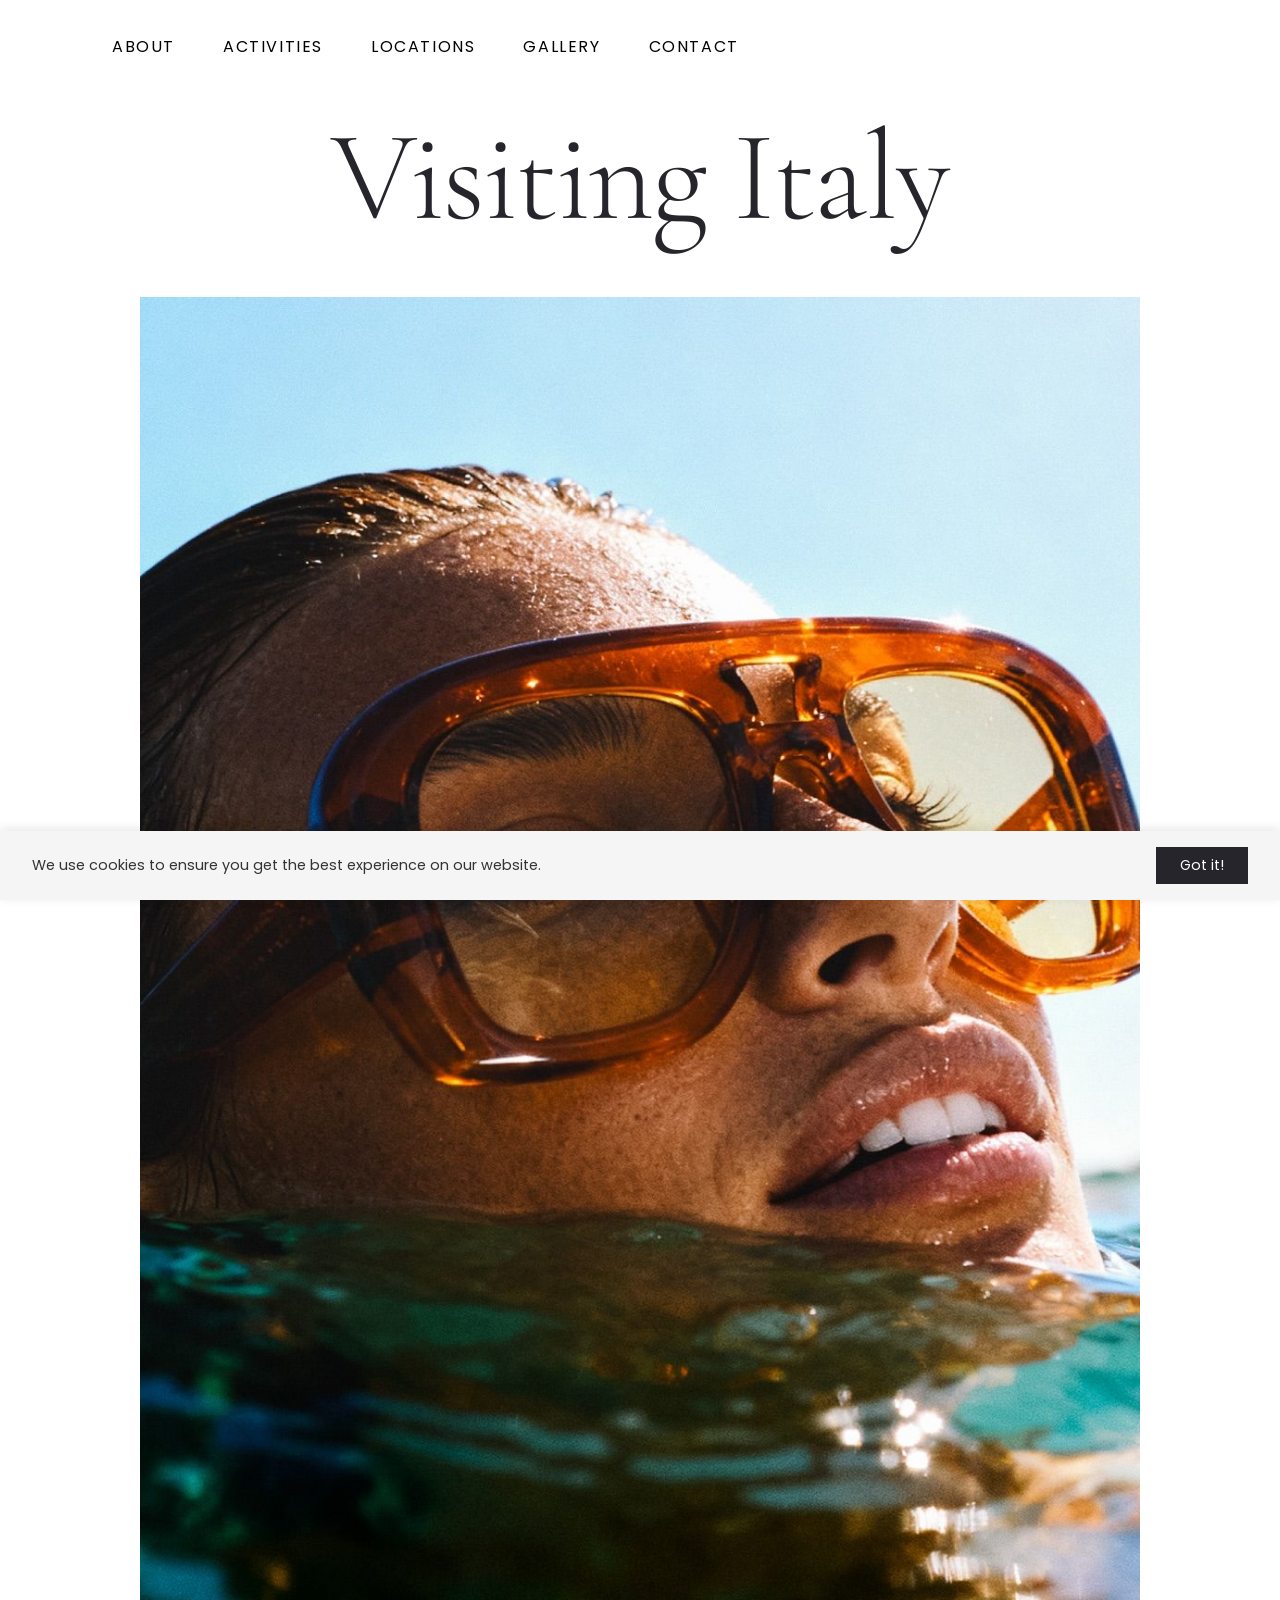
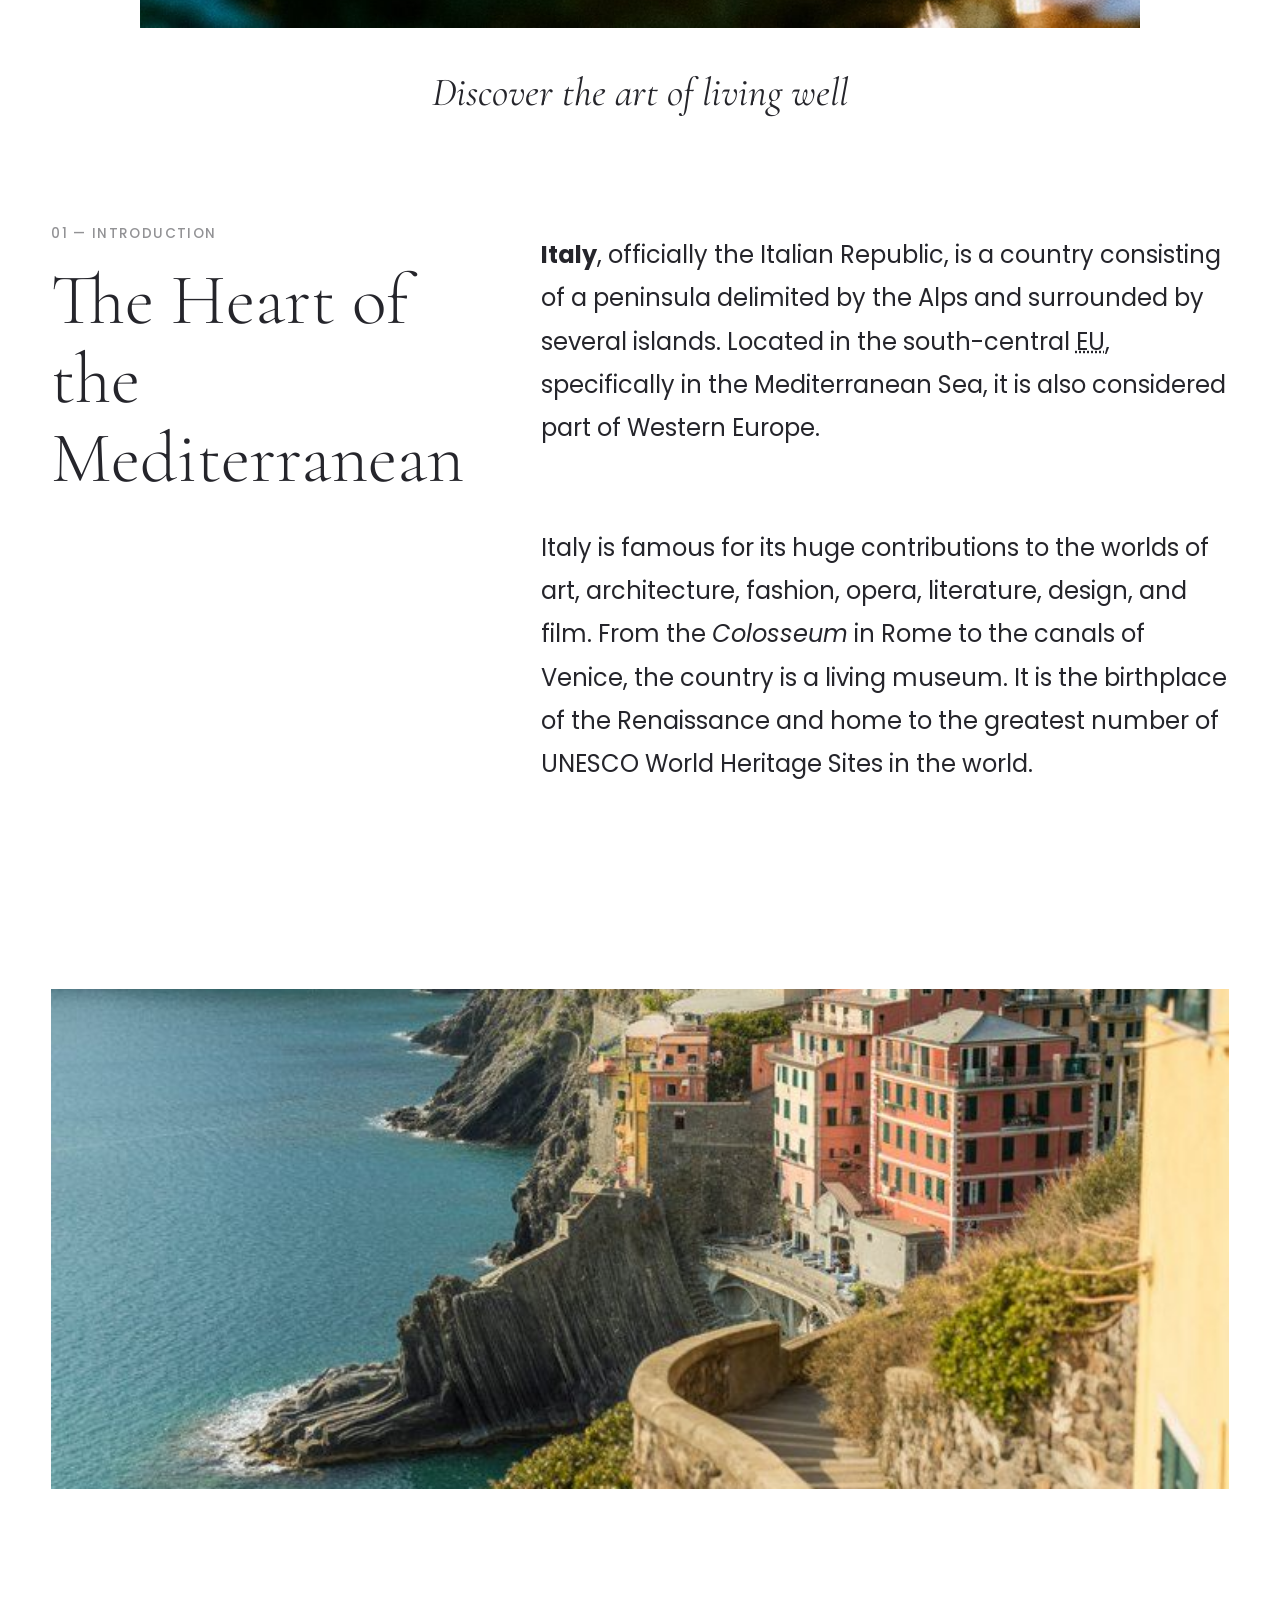
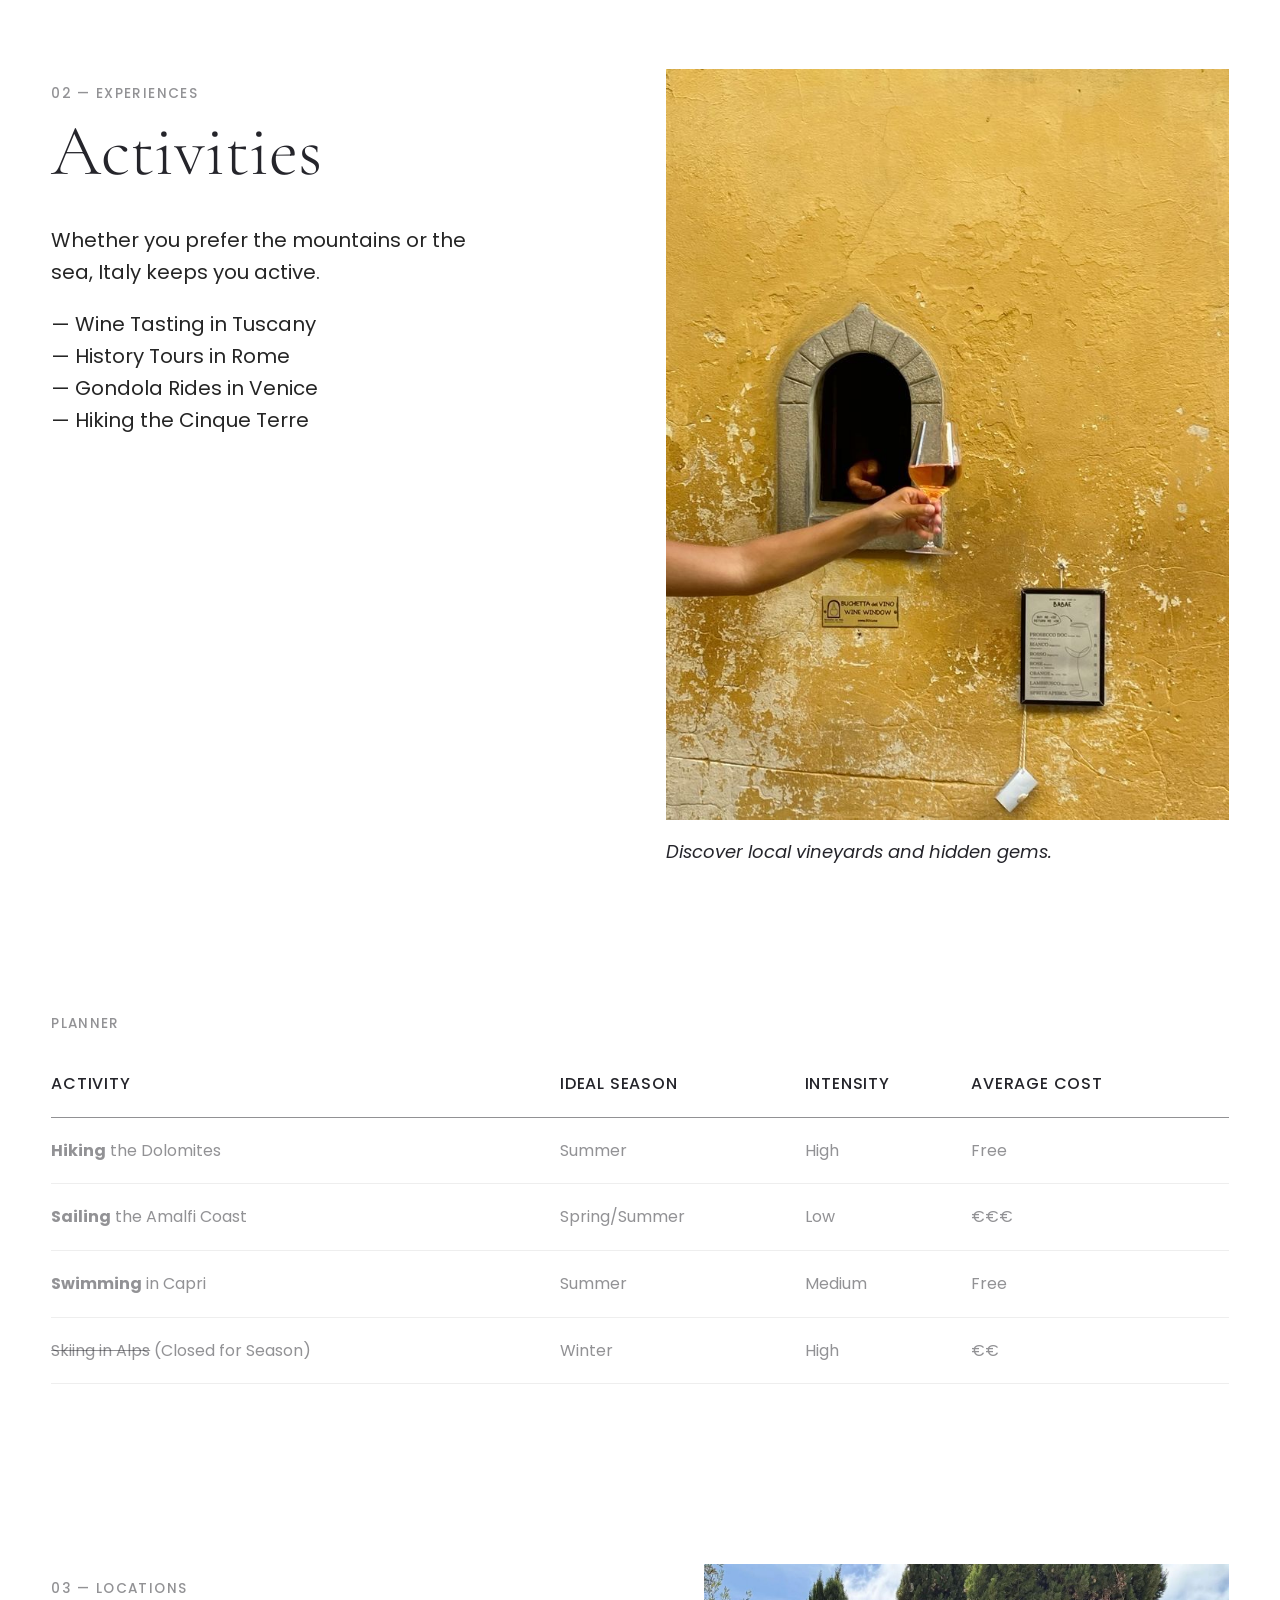
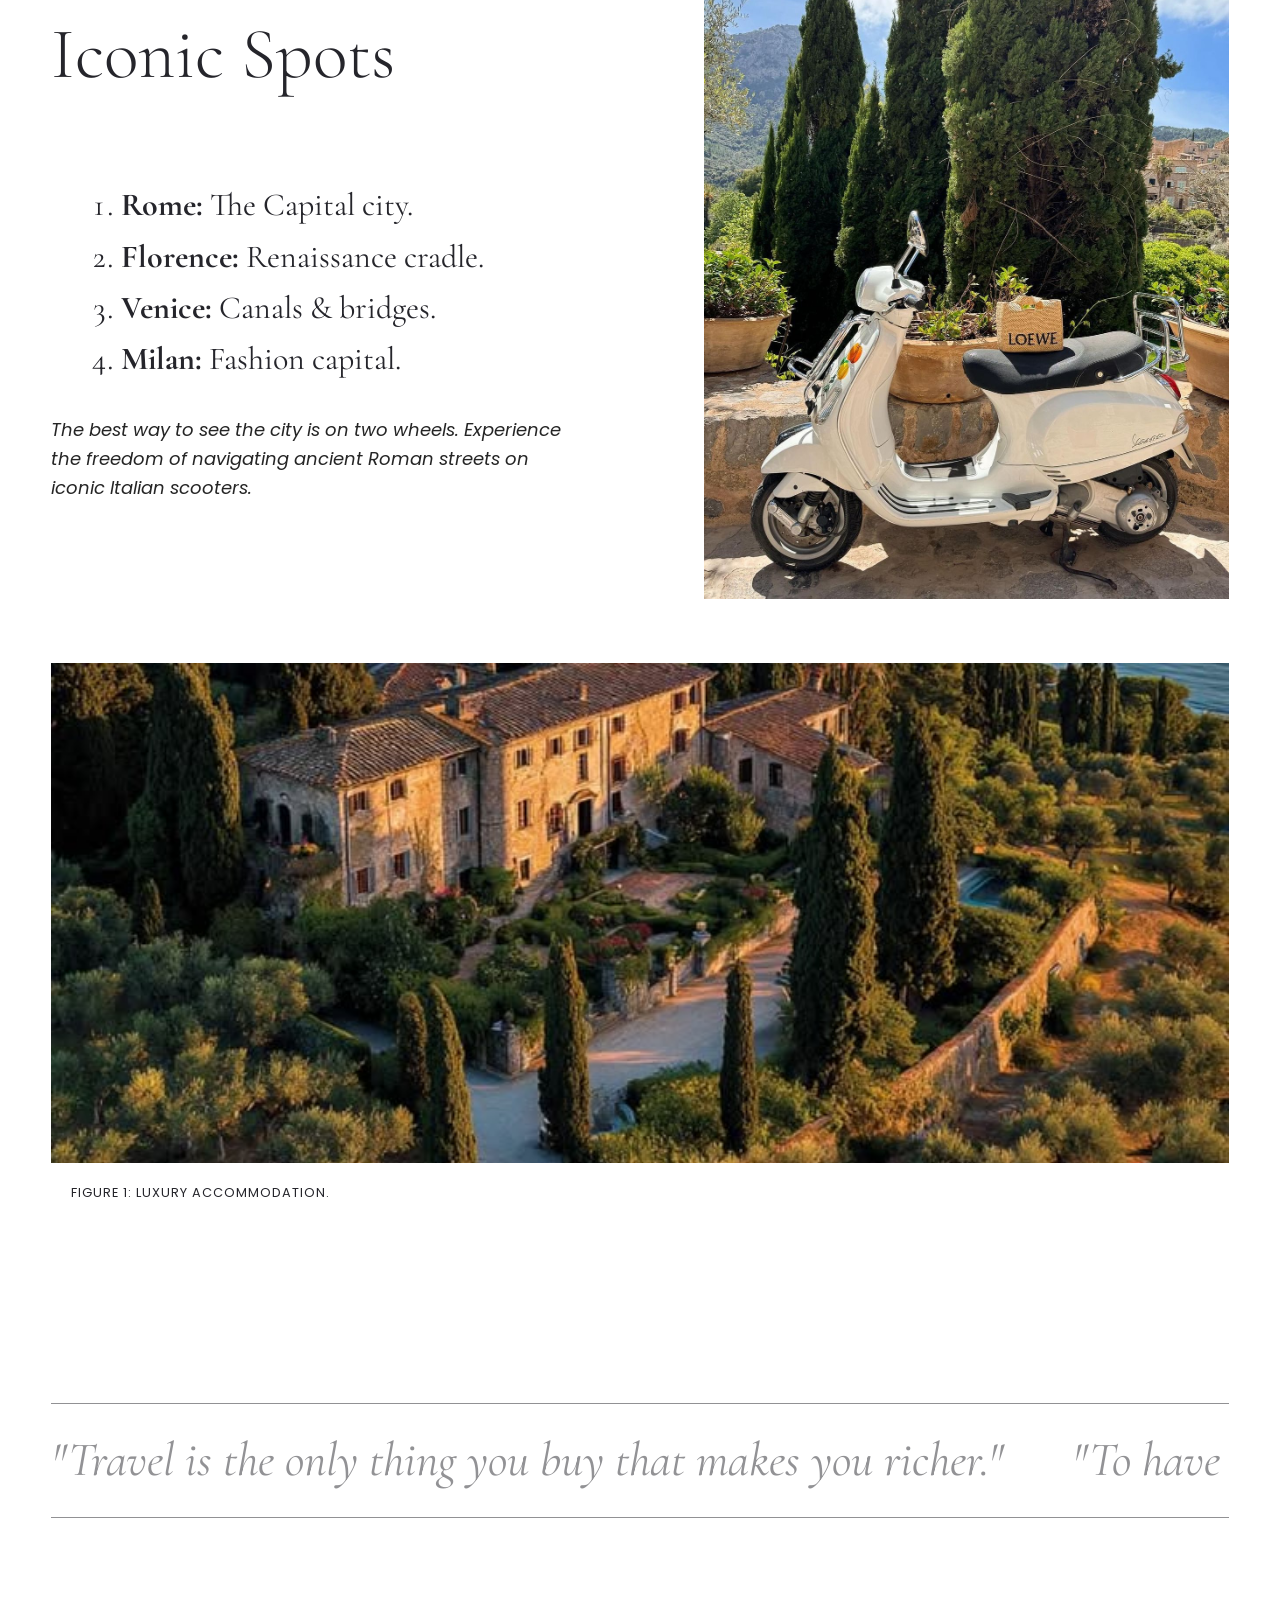
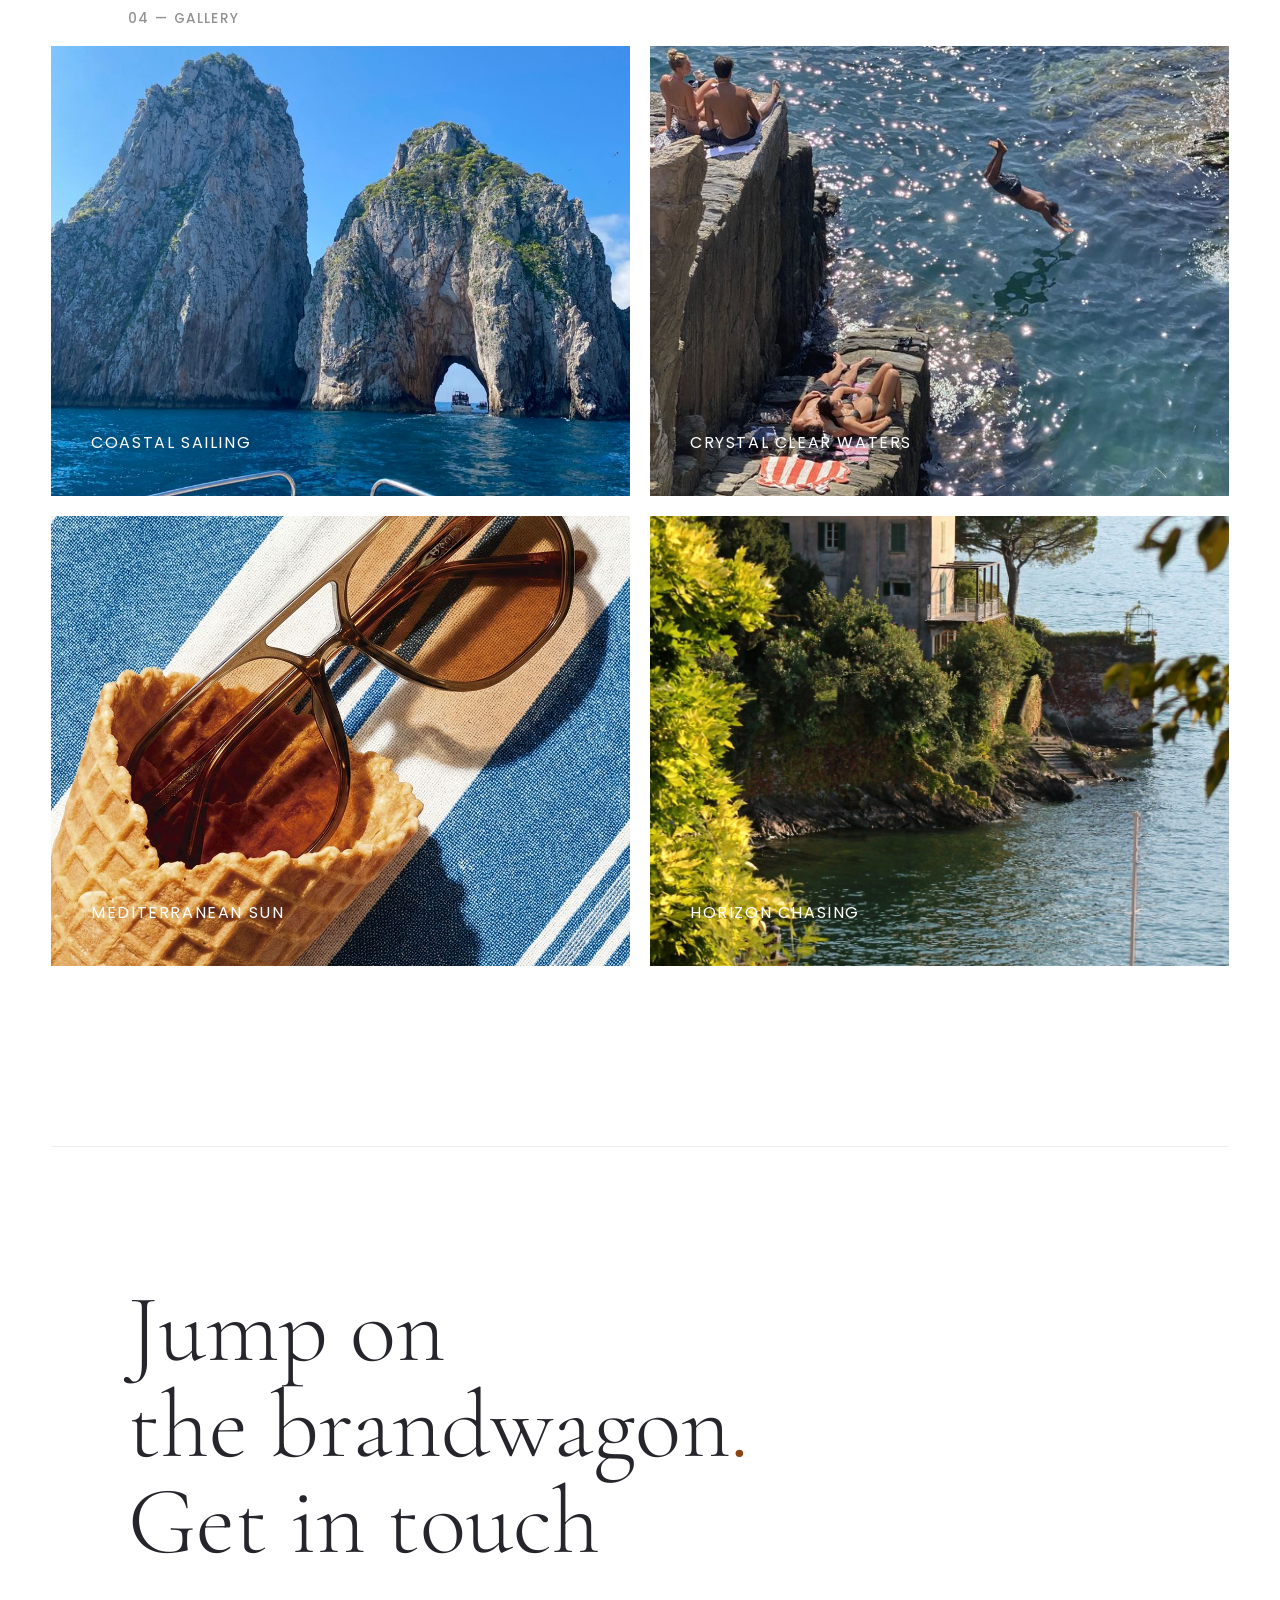
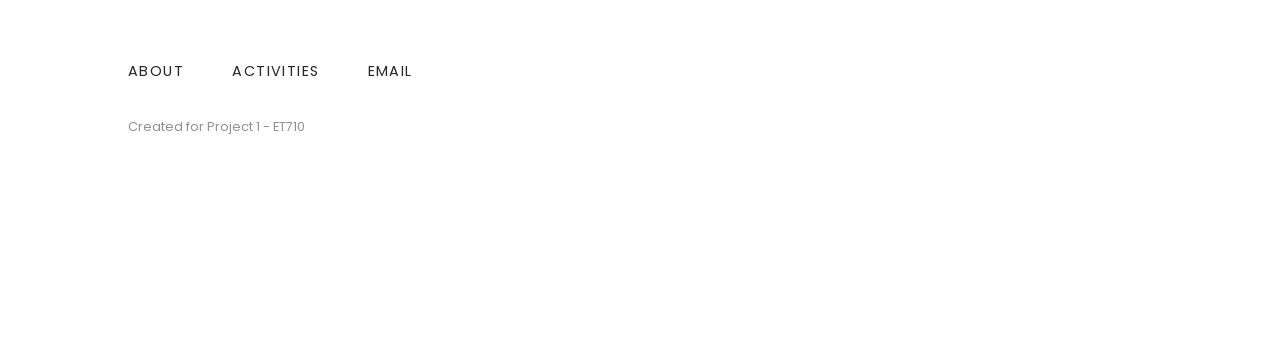
==== index.html @ eaa4be19 "New Project4 Setup with Cookie Banner" ====
﻿<!DOCTYPE html>
<html lang="en">
<head>
    <meta charset="UTF-8">
    <meta name="viewport" content="width=device-width, initial-scale=1.0">
    <title>Visiting Italy | La Dolce Vita</title>
    <link rel="stylesheet" href="style.css">
    <!-- Inline styles to demonstrate Week 1 & 2 skills if needed, though mostly in CSS file -->
    <style>
        .editorial-caption { font-family: "Cormorant Garamond", serif; font-style: italic; color: #555; }
    </style>
</head>
<body>

    <!-- Navigation Area -->
    <nav>
        <ul>
            <li><a href="#intro">About</a></li>
            <li><a href="#activities">Activities</a></li>
            <li><a href="#locations">Locations</a></li>
            <li><a href="#gallery">Gallery</a></li>
            <li><a href="contact.html" title="Contact Us">Contact</a></li> <!-- Link to same site webpage -->
        </ul>
    </nav>

    <!-- Hero Section -->
    <header class="hero">
        <h1>Visiting Italy</h1>
        <img src="img/closeup-hero.jpg" alt="Italy Hero" class="reveal-img">
        <p><i>Discover the art of living well</i></p>
    </header>

    <div class="content-wrapper">
        
        <!-- Section 1: Where is the place and why it is famous -->
        <section id="intro">
            <div class="intro-grid">
                <div>
                    <p class="label">01 — Introduction</p>
                    <h2>The Heart of the Mediterranean</h2>
                </div>
                <div>
                     <p class="intro-text">
                        <b>Italy</b>, officially the Italian Republic, is a country consisting of a peninsula delimited by the Alps and surrounded by several islands. Located in the south-central <abbr title="European Union">EU</abbr>, specifically in the Mediterranean Sea, it is also considered part of Western Europe.
                    </p>
                    <br>
                    <p class="intro-text">
                        Italy is famous for its huge contributions to the worlds of art, architecture, fashion, opera, literature, design, and film. From the <i>Colosseum</i> in Rome to the canals of Venice, the country is a living museum. It is the birthplace of the Renaissance and home to the greatest number of UNESCO World Heritage Sites in the world.
                    </p>
                </div>
            </div>
        </section>

        <!-- Full Bleed Image Break -->
        <div class="full-bleed-image">
             <img src="img/hiking.jpg" alt="Hiking trails in Italy" class="reveal-img">
        </div>

        <!-- Section 2: Activities to do -->
        <section id="activities" class="bento-grid" style="margin-top: 20vh;">
            <div class="section-head">
                 <p class="label">02 — Experiences</p>
                 <h2>Activities</h2>
                 <div class="activity-text-content" style="margin-top: 2rem;">
                    <p style="font-size: 1.25rem; color: #252525;">Whether you prefer the mountains or the sea, Italy keeps you active.</p>
                    <ul style="list-style: none; padding: 0; color: #252525; font-size: 1.25rem; margin-top: 1rem;">
                        <li>— Wine Tasting in Tuscany</li>
                        <li>— History Tours in Rome</li>
                        <li>— Gondola Rides in Venice</li>
                        <li>— Hiking the Cinque Terre</li>
                    </ul>
                 </div>
            </div>
            
            <div class="activity-image" style="grid-column: 7 / -1;">
                <img src="img/find-local-gems-wine.jpg" alt="Wine Tasting" class="reveal-img" style="width: 100%; height: auto; margin-bottom: 1rem;">
                <p class="caption-text"><i>Discover local vineyards and hidden gems.</i></p>
            </div>

            <!-- Table with attributes: bgcolor, border, width -->
            <div class="table-container">
                <p class="label">Planner</p>
                <table border="0" cellpadding="20" cellspacing="0" width="100%">
                    <tr>
                        <th>Activity</th>
                        <th>Ideal Season</th>
                        <th>Intensity</th>
                        <th>Average Cost</th>
                    </tr>
                    <tr>
                        <td><b>Hiking</b> the Dolomites</td>
                        <td>Summer</td>
                        <td>High</td>
                        <td>Free</td>
                    </tr>
                    <tr>
                        <td><b>Sailing</b> the Amalfi Coast</td>
                        <td>Spring/Summer</td>
                        <td>Low</td>
                        <td>€€€</td>
                    </tr>
                    <tr>
                        <td><b>Swimming</b> in Capri</td>
                        <td>Summer</td>
                        <td>Medium</td>
                        <td>Free</td>
                    </tr>
                    <tr>
                        <td><s>Skiing in Alps</s> (Closed for Season)</td>
                        <td>Winter</td>
                        <td>High</td>
                        <td>€€</td>
                    </tr>
                </table>
            </div>
        </section>

        <!-- Section 3: Important things or locations -->
        <section id="locations" class="magazine-layout">
            <div class="locations-grid">
                 <div>
                    <p class="label">03 — Locations</p>
                    <h2>Iconic Spots</h2>
                    <br>
                     <!-- Ordered List -->
                    <ol style="font-family: 'Cormorant Garamond'; font-size: 2rem; list-style-position: inside;">
                        <li><b>Rome:</b> The Capital city.</li>
                        <li><b>Florence:</b> Renaissance cradle.</li>
                        <li><b>Venice:</b> Canals & bridges.</li>
                        <li><b>Milan:</b> Fashion capital.</li>
                    </ol>
                    <p class="caption-text" style="color: #252525; margin-top: 2rem;"><i>The best way to see the city is on two wheels. Experience the freedom of navigating ancient Roman streets on iconic Italian scooters.</i></p>
                 </div>

                <div>
                    <img src="img/rent-a-vespa.jpg" alt="Vespa Rental" class="reveal-img" style="width: 100%; height: auto; object-fit: cover;">
                </div>
            </div>
            
             <figure class="full-bleed-image">
                <a href="https://www.italia.it/en" target="_blank" title="Visit Official Italy Tourism Site">
                    <img src="img/hotel_grounds.jpg" alt="Luxury Hotel Grounds" class="reveal-img">
                </a>
                <figcaption style="padding: 20px; font-family: 'Poppins'; text-transform: uppercase; font-size: 0.8rem; letter-spacing: 1px;">Figure 1: Luxury accommodation.</figcaption>
            </figure>
        </section>

        <!-- Sliding Quotes Section -->
        <div class="sliding-quotes">
            <div class="quote-track">
                <span class="quote-item">"Travel is the only thing you buy that makes you richer."</span>
                <span class="quote-item">"To have seen Italy without having seen Sicily is not to have seen Italy at all."</span>
                <span class="quote-item">"You may have the universe if I may have Italy."</span>
                <span class="quote-item">"Everything you see I owe to pasta."</span>
                <!-- Duplicate for seamless loop -->
                <span class="quote-item">"Travel is the only thing you buy that makes you richer."</span>
                <span class="quote-item">"To have seen Italy without having seen Sicily is not to have seen Italy at all."</span>
                <span class="quote-item">"You may have the universe if I may have Italy."</span>
                <span class="quote-item">"Everything you see I owe to pasta."</span>
            </div>
        </div>

        <!-- Section 4: Photo Gallery -->
        <section id="gallery" class="gallery-container">
            <p class="label" style="padding-left: 6vw;">04 — Gallery</p>
            <div class="gallery-grid">
                <figure class="gallery-item item-1">
                    <img src="img/go_sailing.jpg" alt="Sailing Boat" class="reveal-img">
                    <figcaption>Coastal Sailing</figcaption>
                </figure>
                <figure class="gallery-item item-2">
                    <img src="img/swimming.jpg" alt="Swimmer in clear water" class="reveal-img">
                    <figcaption>Crystal Clear Waters</figcaption>
                </figure>
                <figure class="gallery-item item-3">
                    <img src="img/beach-day.jpg" alt="Relaxing Beach Day" class="reveal-img">
                    <figcaption>Mediterranean Sun</figcaption>
                </figure>
                <figure class="gallery-item item-4">
                    <img src="img/sailing.jpg" alt="Open Water Sailing" class="reveal-img">
                    <figcaption>Horizon Chasing</figcaption>
                </figure>
            </div>
        </section>

        <footer class="footer-brandwagon">
             <h2>
                 <a href="contact.html">
                    Jump on<br>the brandwagon<span class="blink">.</span><br>Get in touch
                 </a>
             </h2>
             <br><br><br>
             <ul class="menu-footer">
                 <li><a href="#intro">About</a></li>
                 <li><a href="#activities">Activities</a></li>
                 <li><a href="mailto:info@visitingitaly.com">Email</a></li>
             </ul>
             <p style="margin-top: 2rem; font-size: 0.8rem; opacity: 0.5;">Created for Project 1 - ET710</p>
        </footer>

    </div>

    <!-- Cookie Banner -->
    <div id="cookieBanner" class="cookie-banner" style="bottom: -100px;">
        <p class="cookie-text">
            We use cookies to ensure you get the best experience on our website.
        </p>
        <button id="acceptCookies" class="cookie-btn">Got it!</button>
    </div>

    <script>
        // Cookie Banner Logic
        document.addEventListener('DOMContentLoaded', () => {
            const banner = document.getElementById('cookieBanner');
            const acceptBtn = document.getElementById('acceptCookies');
            
            // Check if user has already accepted cookies
            if (!localStorage.getItem('cookiesAccepted')) {
                // Show banner after a slight delay
                setTimeout(() => {
                    banner.classList.add('show');
                    banner.style.bottom = '0';
                }, 1000);
            }

            acceptBtn.addEventListener('click', () => {
                localStorage.setItem('cookiesAccepted', 'true');
                banner.style.bottom = '-100px';
                setTimeout(() => {
                    banner.classList.remove('show');
                }, 500);
            });
        });

        // Scroll Reveal Observer
        function initObserver() {
            // Check for IntersectionObserver support
            if (!('IntersectionObserver' in window)) {
                // Fallback: show all images immediately
                document.querySelectorAll('.reveal-img').forEach(img => img.classList.add('active'));
                return;
            }

            const observer = new IntersectionObserver((entries) => {
                entries.forEach(entry => {
                    if (entry.isIntersecting) {
                        entry.target.classList.add('active');
                        observer.unobserve(entry.target);
                    }
                });
            }, { 
                threshold: 0.1 
            });

            document.querySelectorAll('.reveal-img').forEach(img => {
                observer.observe(img);
            });
        }

        if (document.readyState === 'loading') {
            document.addEventListener('DOMContentLoaded', initObserver);
        } else {
            initObserver();
        }
    </script>
</body>
</html>
---- style.css ----
@import url('https://fonts.googleapis.com/css2?family=Cormorant+Garamond:ital,wght@0,300;0,400;0,600;0,700;1,400&family=Poppins:wght@300;400;500;600&display=swap');

:root {
    --primary-color: #25252B;
    --secondary-color: #25252B80;
    --accent-color: #8B4513; 
    --bg-color: #ffffff;
    --grid-gap: 2rem;
}

* {
    box-sizing: border-box;
}

body {
    margin: 0;
    padding: 0;
    font-family: 'Poppins', sans-serif;
    background-color: var(--bg-color);
    color: var(--primary-color);
    line-height: 1.6;
    font-size: 1.125rem;
    overflow-x: hidden;
}

h1, h2, h3, h4, h5, h6 {
    font-family: 'Cormorant Garamond', serif;
    font-weight: 300;
    margin-top: 0;
    line-height: 1.1;
    color: var(--primary-color);
}

h1 {
    font-size: 8rem;
    text-align: center;
    margin: 3rem 0;
    letter-spacing: -0.02em;
    padding: 0 5%;
}

h2 {
    font-size: 4.5rem;
    margin-bottom: 1.5rem;
    text-transform: none; /* No longer all caps */
    text-align: left;
}

h2::after {
    display: none; /* Remove lines */
}

/* Secondary/Label Text */
p.label {
    font-family: 'Poppins', sans-serif;
    text-transform: uppercase;
    color: var(--secondary-color);
    font-size: 0.85rem;
    letter-spacing: 0.1em;
    margin-bottom: 1rem;
    display: block;
    font-weight: 500;
}

p.intro-text, p.caption-text, p.quote {
    font-family: 'Poppins', sans-serif;
    color: var(--primary-color);
}

.intro-text {
    font-size: 1.5rem;
    line-height: 1.8;
}

/* Navigation - Minimal & Sticky */
nav {
    position: fixed;
    top: 0;
    left: 0;
    width: 100%;
    padding: 2rem 4rem;
    z-index: 1000;
    display: flex;
    justify-content: space-between;
    mix-blend-mode: exclusion;
}

nav ul {
    display: flex;
    list-style: none;
    margin: 0;
    padding: 0;
}

nav li {
    margin-left: 3rem;
}

nav a {
    color: white;
    text-decoration: none;
    font-family: 'Poppins', sans-serif;
    font-size: 1rem;
    text-transform: uppercase;
    letter-spacing: 0.1em;
}

/* Layout */
.container {
    max-width: 100%; /* Full width */
    margin: 0 auto;
    padding: 0; /* Remove container padding for full bleed images */
}

.content-wrapper {
    max-width: 1600px; /* Increased from 1400px to give more breathing room on large screens */
    margin: 0 auto;
    padding: 0 4vw; /* Slightly reduced horizontal padding on the wrapper itself */
}

/* Hero Section */
.hero {
    width: 100%;
    min-height: 60vh; /* Reduced from 80vh */
    display: flex;
    flex-direction: column;
    align-items: center;
    justify-content: center;
    margin-bottom: 5vh;
    padding-top: 60px;
}

.hero img {
    width: 100%;
    max-width: 1000px; /* Limit max width */
    height: auto;
    display: block;
    object-fit: contain;
    margin: 0 auto;
}

.hero p {
    font-family: 'Cormorant Garamond', serif;
    font-size: 2.5rem;
    font-style: italic;
    color: var(--primary-color);
    margin-top: 2rem;
    text-align: center;
}

section {
    margin-bottom: 20vh;
}

/* Image Reveal Animation */
.reveal-img {
    opacity: 0;
    transform: translateY(30px);
    transition: opacity 1s ease-out, transform 1s ease-out;
    width: 100%;
    height: auto;
    display: block;
}

.reveal-img.active {
    opacity: 1;
    transform: translateY(0);
}

/* Ensure images have dimension even before loading to trigger intersection */
.reveal-img:not([height]) {
    min-height: 200px; 
    background-color: #f0f0f0; /* Placeholder color */
}

/* Sliding Quotes */
.sliding-quotes {
    overflow: hidden;
    white-space: nowrap;
    padding: 2vh 0;
    border-top: 1px solid var(--secondary-color);
    border-bottom: 1px solid var(--secondary-color);
    margin-bottom: 10vh;
}

.quote-track {
    display: inline-block;
    animation: slideLeft 20s linear infinite;
}

.quote-item {
    display: inline-block;
    font-family: 'Cormorant Garamond', serif;
    font-size: 3rem;
    font-style: italic;
    margin-right: 4rem;
    color: var(--secondary-color);
}

@keyframes slideLeft {
    from { transform: translateX(0); }
    to { transform: translateX(-50%); }
}


/* Intro Grid */
#intro {
    padding: 0; /* Removed double padding */
}

#intro .intro-grid {
    display: grid;
    grid-template-columns: 0.8fr 1.5fr; /* Gave text column significantly more width */
    gap: 6vw;
    align-items: start;
}

/* Bento Grid */
.bento-grid {
    padding: 0; /* Removed double padding */
    display: grid;
    grid-template-columns: repeat(12, 1fr);
    gap: 4vw;
}

.section-head {
    grid-column: 1 / 6;
}

.section-head p.label {
    margin-bottom: 0.5rem;
}

.activity-text {
    grid-column: 7 / -1;
    font-size: 1.25rem;
    color: #252525;
}

.activity-text p, .activity-text ul li {
    color: #252525;
}

.table-container {
    grid-column: 1 / -1;
    margin-top: 4rem;
}

/* Table Style Override */
table {
    border-collapse: collapse;
    font-family: 'Poppins', sans-serif;
    font-size: 1rem;
    width: 100%;
    color: var(--secondary-color);
}

th {
    text-transform: uppercase;
    font-weight: 500;
    letter-spacing: 0.05em;
    border-bottom: 1px solid var(--secondary-color);
    text-align: left;
    padding: 20px 0;
    color: var(--primary-color);
}

td {
    padding: 20px 0;
    border-bottom: 1px solid #eee;
}

.full-bleed-image {
    width: 100%; /* No longer 100vw to respect container limits */
    max-width: 1200px;
    margin: 4rem auto; /* Center it */
}

.full-bleed-image img {
    width: 100%;
    height: 500px; /* Fixed height to prevent massive vertical taking over */
    object-fit: cover; /* Crop to fit nicely */
    display: block;
}

/* Locations */
.locations-grid {
    display: grid;
    grid-template-columns: 1fr 1fr;
    gap: 10vw;
    padding: 0; /* Removed double padding */
}

.vocab-wheel-container {
    position: relative;
    height: 400px;
    display: flex;
    align-items: center;
    justify-content: center;
    overflow: hidden;
}

/* CSS Quote Wheel */
.quote-wheel {
    position: relative;
    width: 100%;
    height: 100%;
    animation: spin 20s linear infinite;
}

@keyframes spin {
    100% { transform: rotate(360deg); }
}

.wheel-item {
    position: absolute;
    top: 50%;
    left: 50%;
    transform-origin: 0 0;
    font-family: 'Cormorant Garamond', serif;
    font-size: 2rem;
    font-style: italic;
    color: var(--secondary-color);
    white-space: nowrap;
}

.wheel-item:nth-child(1) { transform: rotate(0deg) translate(100px) rotate(0deg); }
.wheel-item:nth-child(2) { transform: rotate(120deg) translate(100px) rotate(-120deg); }
.wheel-item:nth-child(3) { transform: rotate(240deg) translate(100px) rotate(-240deg); }


/* Gallery Grid - Full Width */
.gallery-grid {
    display: grid;
    grid-template-columns: repeat(2, 1fr);
    width: 100%;
    gap: 20px;
}

.gallery-grid figure {
    margin: 0;
    position: relative;
    overflow: hidden;
    height: 50vh; /* Reduced height, was 80vh */
}

.gallery-grid img {
    width: 100%;
    height: 100%;
    object-fit: cover;
}

.gallery-grid figcaption {
    position: absolute;
    bottom: 40px;
    left: 40px;
    color: white;
    font-family: 'Poppins', sans-serif;
    font-size: 1rem;
    text-transform: uppercase;
    letter-spacing: 0.1em;
}

/* Footer - Brandwagon */
footer {
    padding: 15vh 6vw;
    border-top: 1px solid #eee;
}

.footer-brandwagon {
    text-align: left;
    margin-bottom: 4rem;
}

.footer-brandwagon h2 {
    font-family: 'Cormorant Garamond', serif;
    font-size: 6rem; /* Large text */
    line-height: 1;
    margin: 0;
    color: var(--primary-color);
}

.footer-brandwagon a {
    color: var(--primary-color);
    text-decoration: none;
    transition: opacity 0.3s;
}

.footer-brandwagon a:hover {
    opacity: 0.7;
}

.blink {
    animation: blinker 1.5s linear infinite;
    color: var(--accent-color);
}

@keyframes blinker {
    50% { opacity: 0; }
}

.menu-footer {
    list-style: none;
    padding: 0;
    margin: 0;
    display: flex;
    gap: 3rem;
}

.menu-footer li a {
    font-family: 'Poppins', sans-serif;
    font-size: 0.9rem;
    text-transform: uppercase;
    letter-spacing: 0.1em;
    color: var(--primary-color);
    text-decoration: none;
}

/* Contact Page Styles */
.contact-split-layout {
    display: flex;
    min-height: 100vh;
    width: 100vw;
}

.contact-visual {
    flex: 1;
    background-image: url('img/city.jpg');
    background-size: cover;
    background-position: center;
    position: relative;
    padding: 6rem;
    display: flex;
    flex-direction: column;
    justify-content: center;
    color: white;
}

.contact-visual .overlay {
    position: absolute;
    top: 0;
    left: 0;
    width: 100%;
    height: 100%;
    background: rgba(0,0,0,0.4);
    z-index: 1;
}

.contact-header-content {
    position: relative;
    z-index: 2;
}

.contact-visual h1 {
    font-size: 6rem;
    line-height: 0.9;
    margin: 0;
    text-align: left;
    color: white;
}

.contact-subtitle {
    font-size: 2rem;
    font-family: 'Cormorant Garamond', serif;
    font-style: italic;
    margin-top: 2rem;
    color: rgba(255,255,255,0.8);
}

.contact-details {
    margin-top: 4rem;
}

.contact-details p {
    color: white;
}

.contact-details a {
    color: white;
}

.contact-form-container {
    flex: 1;
    background: #fff;
    padding: 6rem;
    display: flex;
    align-items: center;
    justify-content: center;
}

.contact-form-container form {
    width: 100%;
    max-width: 500px;
}

.form-group {
    margin-bottom: 3rem;
    position: relative;
}

.form-group label {
    font-family: 'Poppins', sans-serif;
    text-transform: uppercase;
    font-size: 0.75rem;
    letter-spacing: 0.1em;
    color: var(--secondary-color);
    display: block;
    margin-bottom: 0.5rem;
}

.form-group input, 
.form-group textarea {
    width: 100%;
    padding: 10px 0;
    border: none;
    border-bottom: 1px solid var(--secondary-color);
    background: transparent;
    font-family: 'Poppins', sans-serif;
    font-size: 1.25rem;
    color: var(--primary-color);
    outline: none;
    transition: border-color 0.3s;
    border-radius: 0; /* Remove default radius on some browsers */
}

.form-group input:focus, 
.form-group textarea:focus {
    border-bottom-color: var(--primary-color);
}

.form-group textarea {
    resize: vertical;
    min-height: 100px;
}

.submit-btn {
    display: inline-block;
    background: transparent;
    border: 1px solid var(--primary-color);
    color: var(--primary-color);
    font-family: 'Poppins', sans-serif;
    text-transform: uppercase;
    font-size: 0.9rem;
    padding: 1rem 3rem;
    letter-spacing: 0.1em;
    cursor: pointer;
    transition: all 0.3s ease;
    margin-top: 2rem;
}

.submit-btn:hover {
    background: var(--primary-color);
    color: white;
}

@media (max-width: 900px) {
    h1 { font-size: 4rem; }
    h2 { font-size: 3rem; }
    .footer-brandwagon h2 { font-size: 3rem; }
    
    .bento-grid, #intro .intro-grid, .locations-grid {
        display: block;
    }
    
    .section-head, .activity-text {
        margin-bottom: 2rem;
    }
    
    .gallery-grid {
        grid-template-columns: 1fr;
    }
    
    .contact-split-layout {
        flex-direction: column;
    }
}

/* Cookie Banner */
.cookie-banner {
    position: fixed;
    bottom: -100px;
    left: 0;
    width: 100%;
    background: #f5f5f5;
    padding: 1rem 2rem;
    display: flex;
    justify-content: space-between;
    align-items: center;
    box-shadow: 0 -2px 10px rgba(0,0,0,0.1);
    z-index: 1000;
    transition: bottom 0.5s ease-in-out;
}

.cookie-banner.show {
    bottom: 0;
}

.cookie-text {
    font-family: 'Poppins', sans-serif;
    font-size: 0.9rem;
    color: #333;
    margin: 0;
}

.cookie-btn {
    background: var(--primary-color);
    color: white;
    border: none;
    padding: 0.5rem 1.5rem;
    cursor: pointer;
    font-family: 'Poppins', sans-serif;
    font-size: 0.9rem;
    transition: background 0.3s;
}

.cookie-btn:hover {
    background: #FF6B6B;
}

@media (max-width: 600px) {
    .cookie-banner {
        flex-direction: column;
        text-align: center;
        gap: 1rem;
    }
}
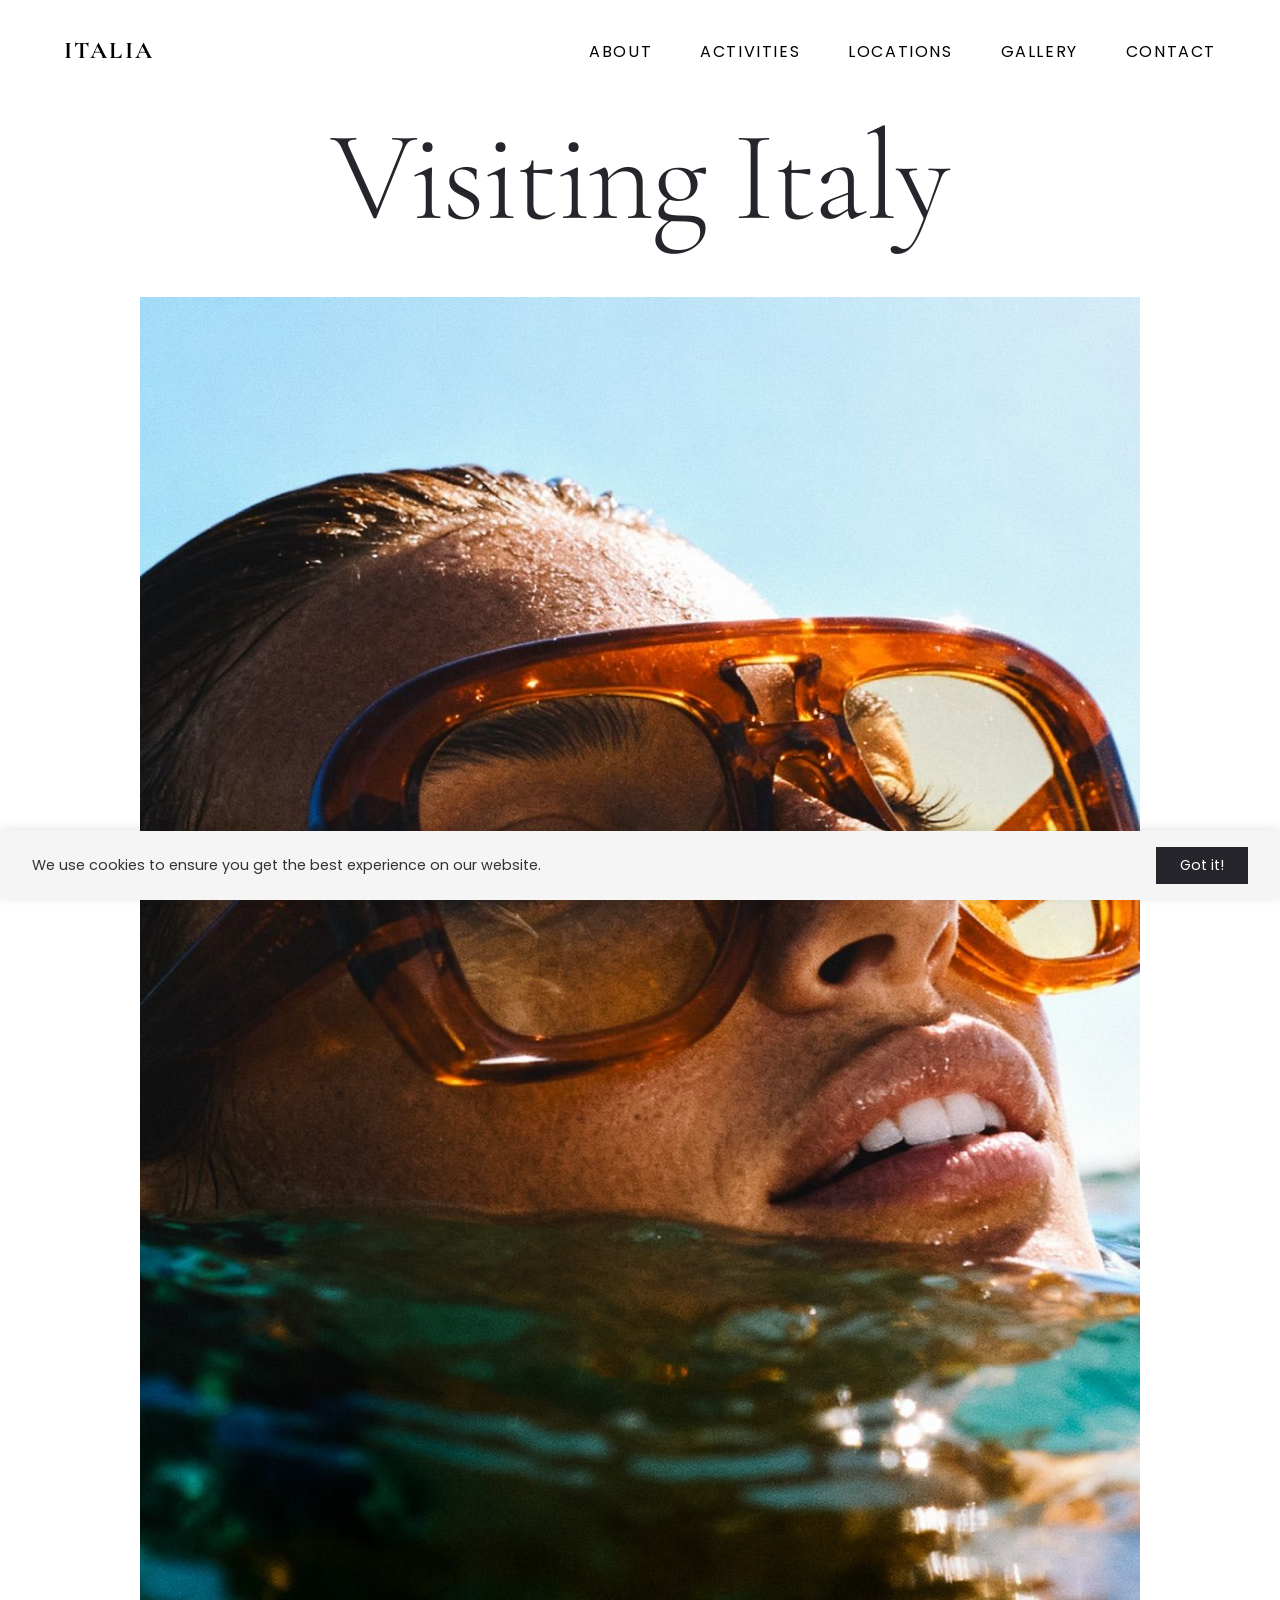
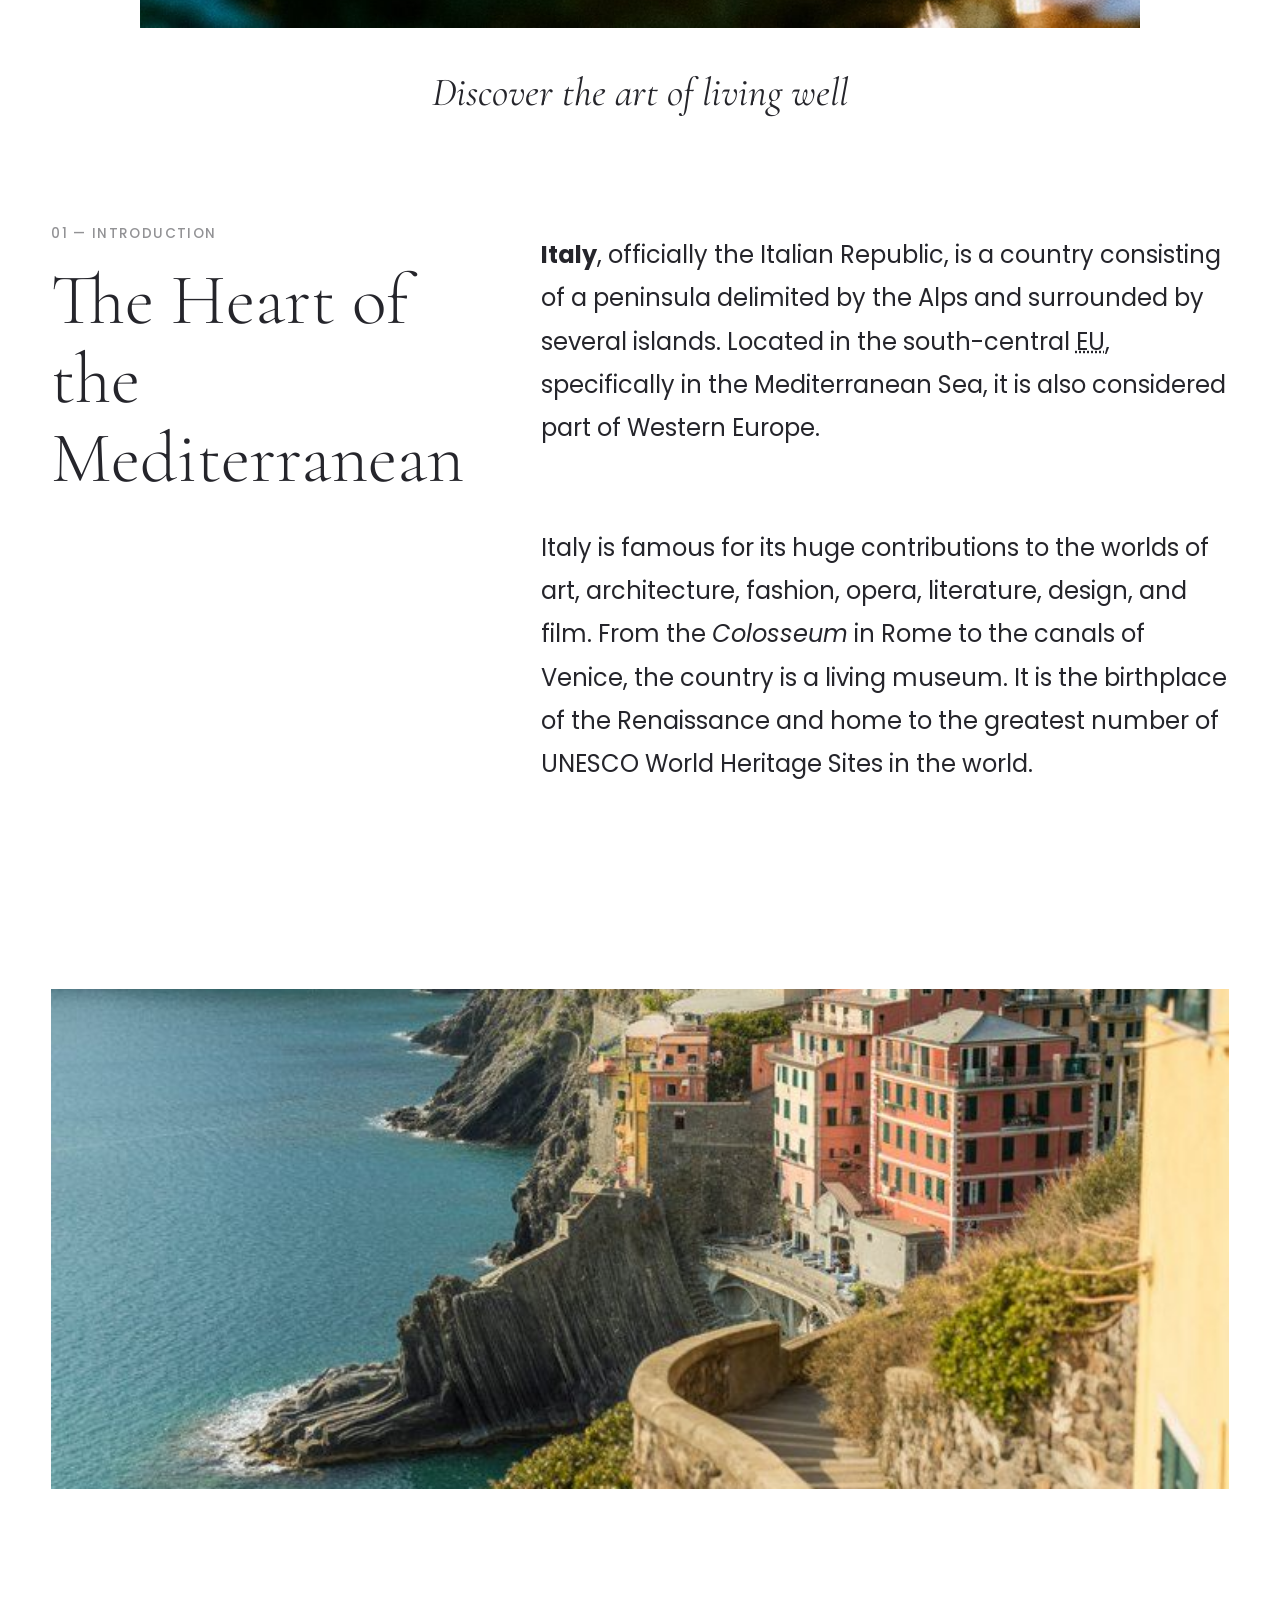
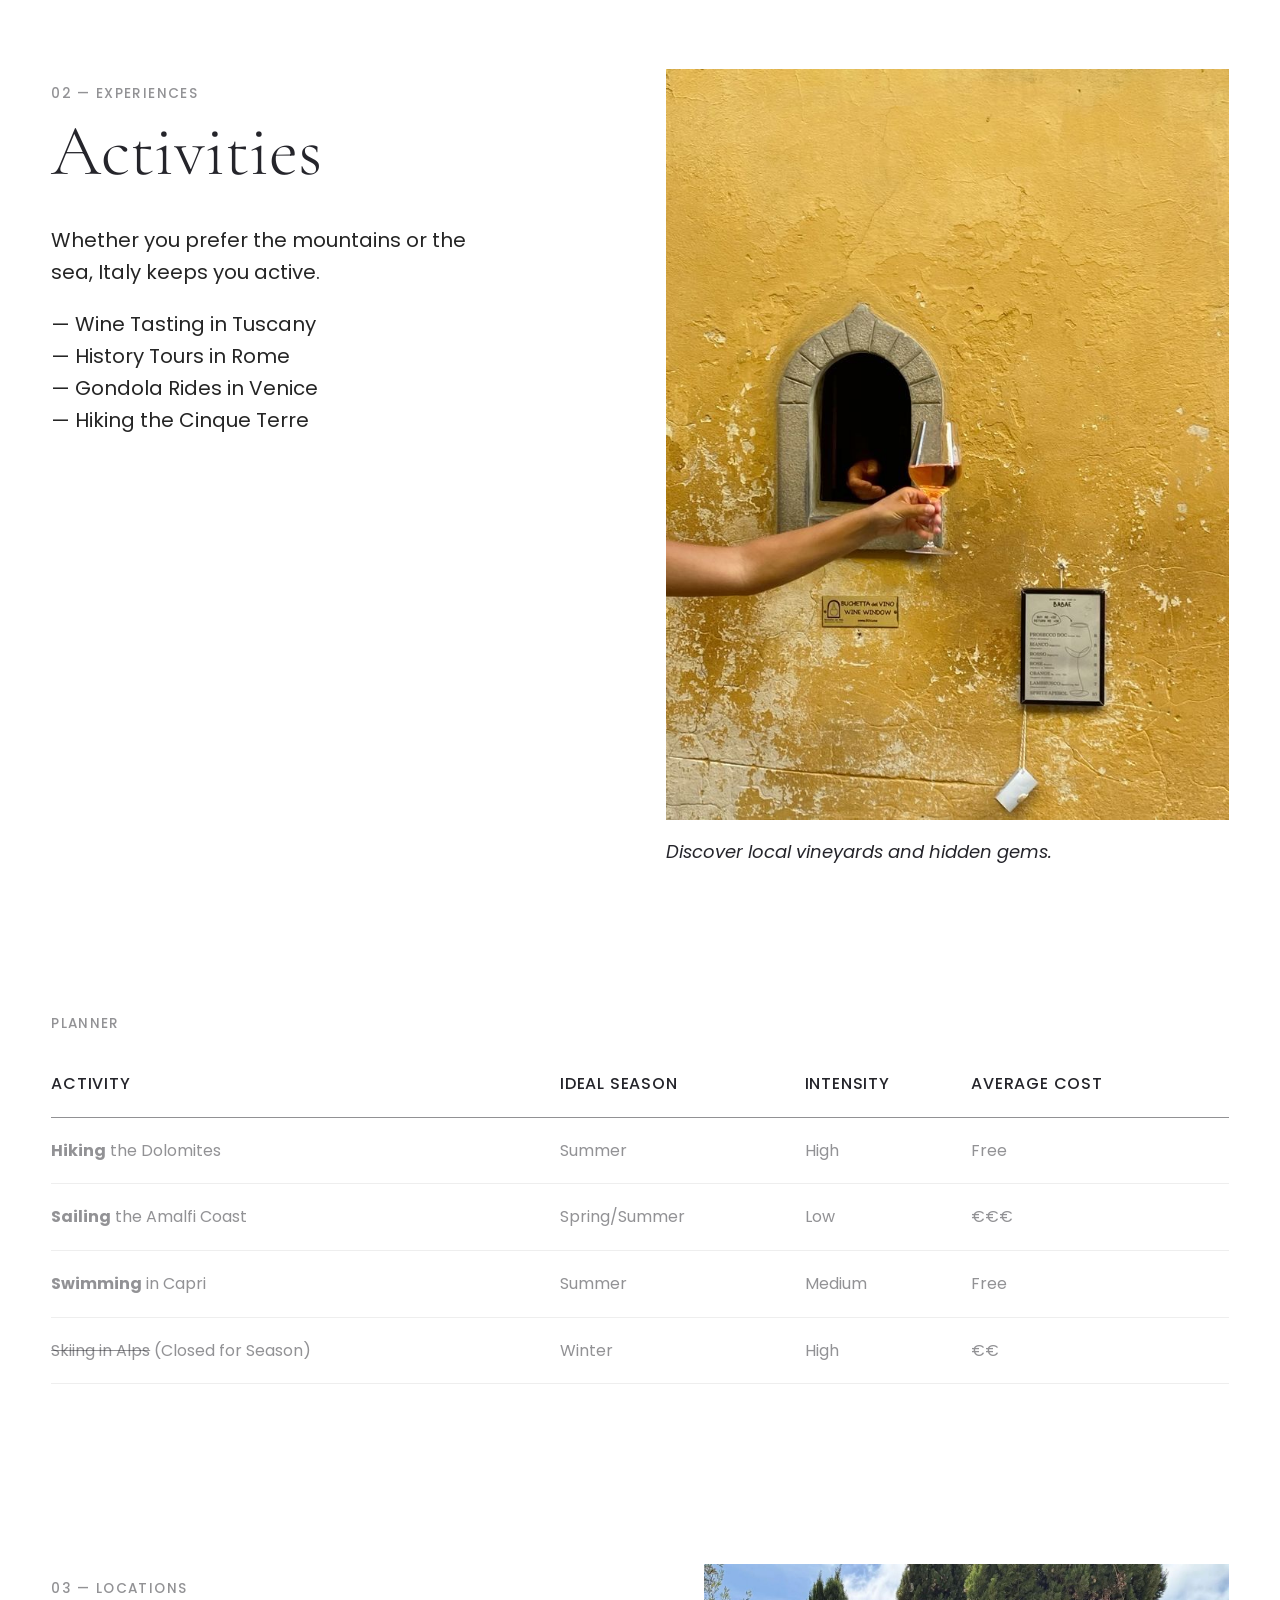
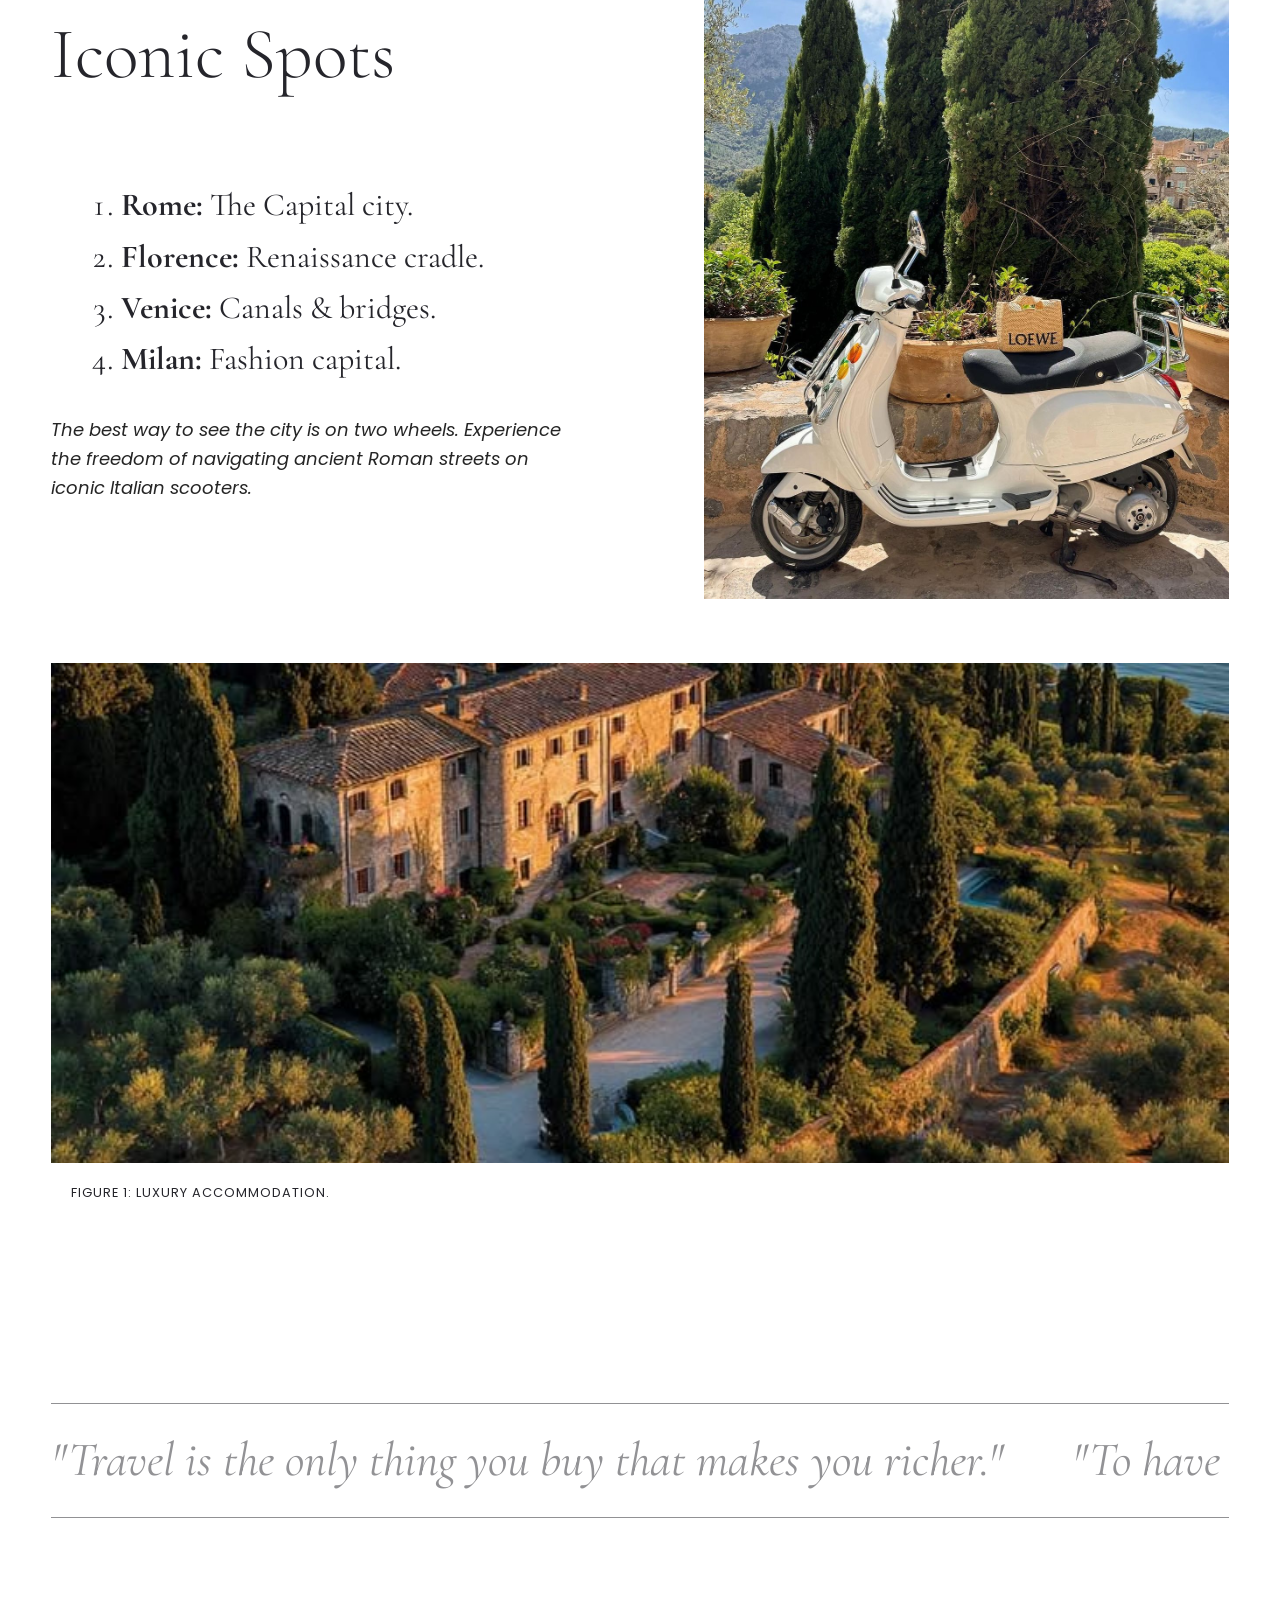
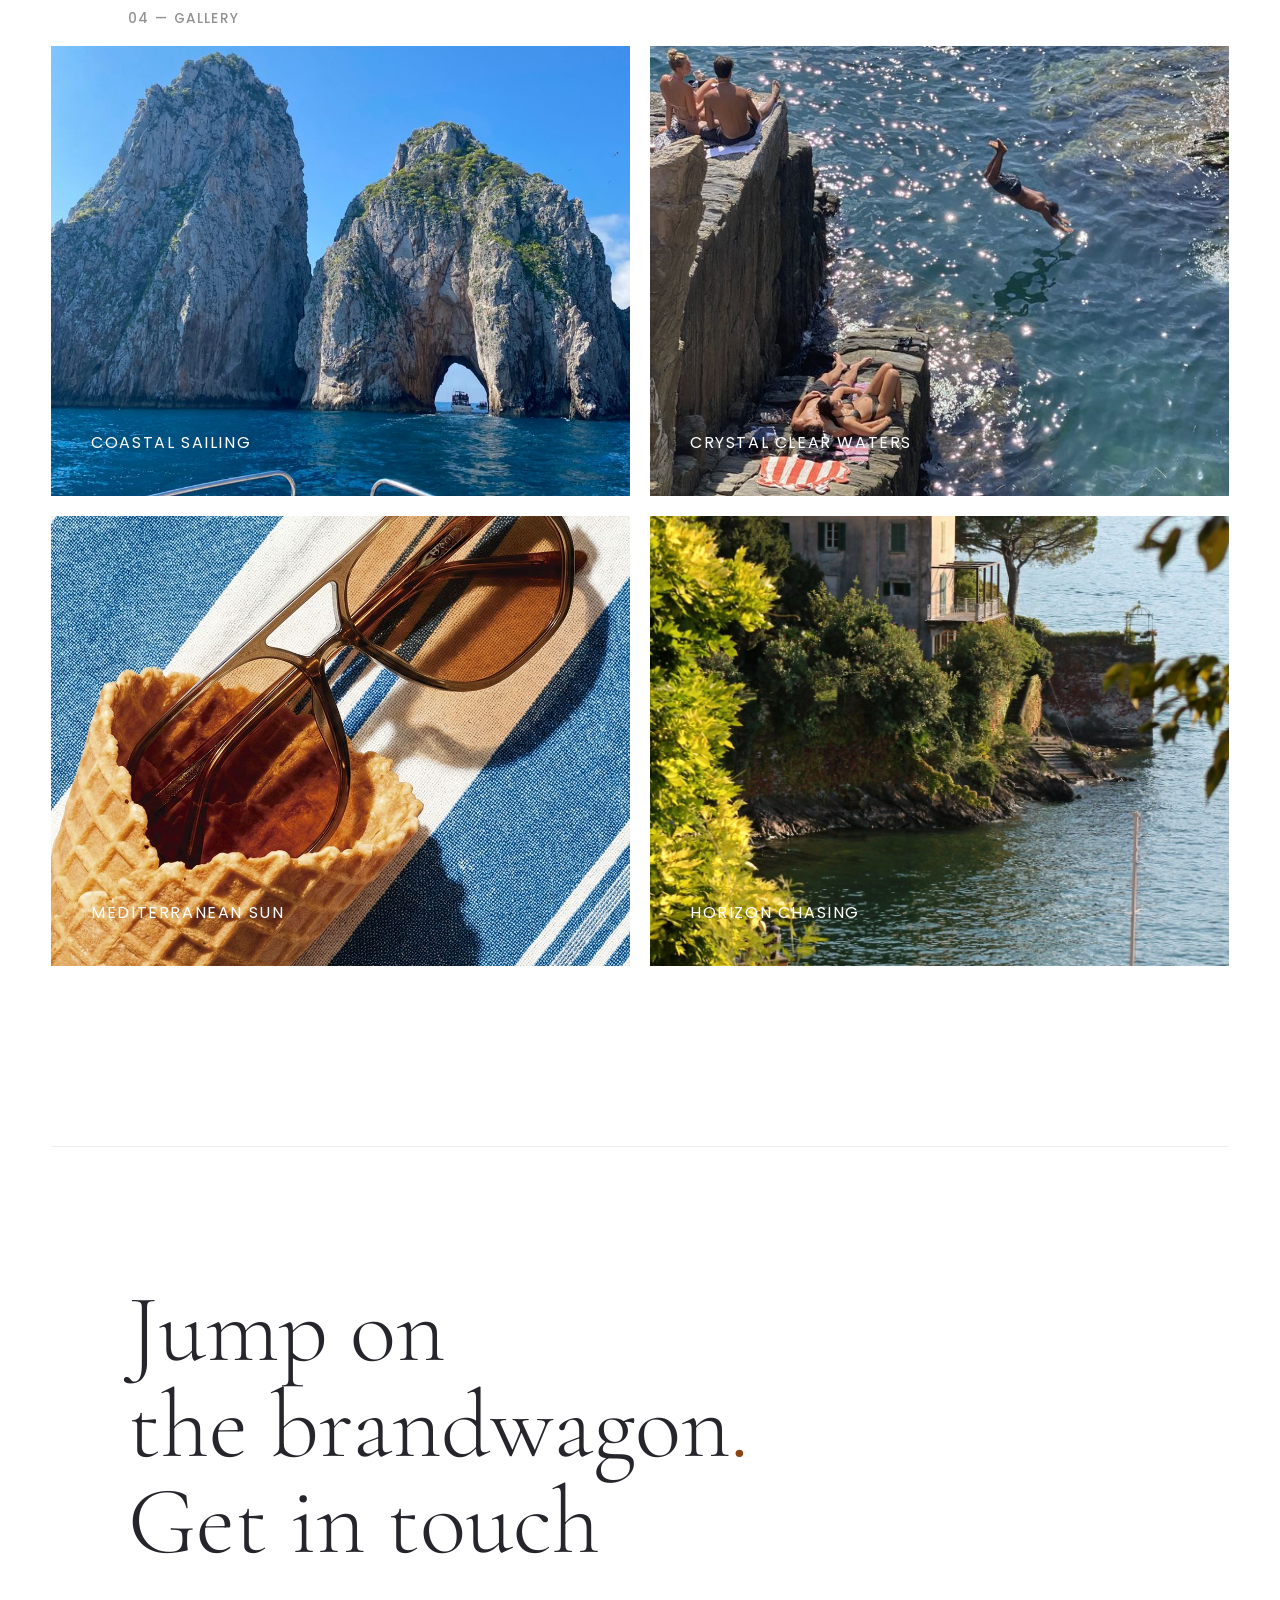
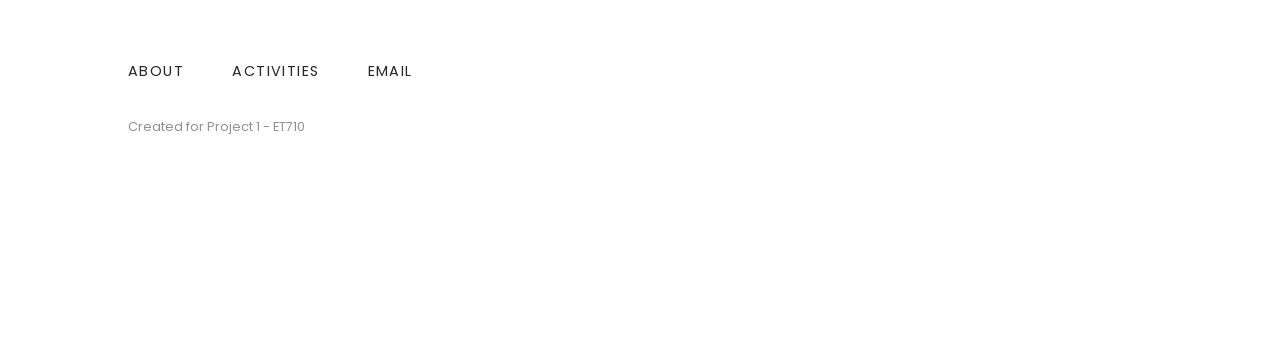
==== commit 402c5f1e: "Implement mobile navigation and update links" ====
--- a/index.html
+++ b/index.html
@@ -1,4 +1,16 @@
 ﻿<!DOCTYPE html>
+<!--
+    Project Name: Visiting Italy - La Dolce Vita
+    Author: Ishmael Sanford
+    Course: ET710 - Web Development
+    Date: February 2026
+    
+    Description:
+    This is a responsive, magazine-style travel website dedicated to Italian tourism.
+    It features modern CSS Grid/Flexbox layouts, scroll-triggered animations (Intersection Observer),
+    custom typography, and interactive elements like a contact form and cookie consent banner.
+    Designed with a focus on visual storytelling and user experience.
+-->
 <html lang="en">
 <head>
     <meta charset="UTF-8">
@@ -14,7 +26,15 @@
 
     <!-- Navigation Area -->
     <nav>
-        <ul>
+        <a href="index.html" class="nav-logo" style="font-family: 'Cormorant Garamond', serif; font-size: 1.5rem; font-weight: bold; color: white; text-decoration: none;">ITALIA</a>
+        
+        <div class="hamburger" id="hamburger-btn">
+            <span></span>
+            <span></span>
+            <span></span>
+        </div>
+
+        <ul class="nav-links" id="nav-links">
             <li><a href="#intro">About</a></li>
             <li><a href="#activities">Activities</a></li>
             <li><a href="#locations">Locations</a></li>
@@ -257,6 +277,27 @@
             });
         }
 
+        // Mobile Menu Logic
+        const nav = document.querySelector('nav');
+        const hamburger = document.getElementById('hamburger-btn');
+        const navLinks = document.getElementById('nav-links');
+        
+        hamburger.addEventListener('click', () => {
+            navLinks.classList.toggle('active');
+            hamburger.classList.toggle('active');
+            // Toggle blend mode handling class on nav
+            nav.classList.toggle('menu-active');
+        });
+
+        // Close menu when a link is clicked
+        document.querySelectorAll('.nav-links li a').forEach(link => {
+            link.addEventListener('click', () => {
+                navLinks.classList.remove('active');
+                hamburger.classList.remove('active');
+                nav.classList.remove('menu-active');
+            });
+        });
+
         if (document.readyState === 'loading') {
             document.addEventListener('DOMContentLoaded', initObserver);
         } else {
@@ -265,3 +306,19 @@
     </script>
 </body>
 </html>
+
+
+<!--
+ -  Ishmael Sanford
+ -  ET-710 Web Design Fundamentals
+ -  Project 4
+
+               __
+              / _)
+     _.----._/ /
+    /         /
+ __/ (  | (  |
+/__.-'|_|--|_|
+
+
+ -->
--- a/style.css
+++ b/style.css
@@ -82,18 +82,56 @@
     z-index: 1000;
     display: flex;
     justify-content: space-between;
+    align-items: center; /* Center items vertically */
     mix-blend-mode: exclusion;
-}
-
-nav ul {
+    transition: mix-blend-mode 0.3s;
+}
+
+nav.menu-active {
+    mix-blend-mode: normal;
+}
+
+.nav-links {
     display: flex;
     list-style: none;
     margin: 0;
     padding: 0;
-}
-
-nav li {
+    transition: transform 0.3s ease-in-out;
+}
+
+.nav-links li {
     margin-left: 3rem;
+}
+
+/* Hamburger Menu (Hidden on Desktop) */
+.hamburger {
+    display: none;
+    cursor: pointer;
+    flex-direction: column;
+    justify-content: space-between;
+    width: 30px;
+    height: 21px;
+    z-index: 2000; /* Ensure above menu */
+}
+
+.hamburger span {
+    display: block;
+    height: 3px;
+    width: 100%;
+    background-color: white; /* Visible thanks to exclusion blend mode */
+    border-radius: 3px;
+    transition: all 0.3s ease;
+}
+
+/* Hamburger Animation */
+.hamburger.active span:nth-child(1) {
+    transform: translateY(9px) rotate(45deg);
+}
+.hamburger.active span:nth-child(2) {
+    opacity: 0;
+}
+.hamburger.active span:nth-child(3) {
+    transform: translateY(-9px) rotate(-45deg);
 }
 
 nav a {
@@ -324,9 +362,11 @@
     white-space: nowrap;
 }
 
+/* this was funny but it looks so ugly */
 .wheel-item:nth-child(1) { transform: rotate(0deg) translate(100px) rotate(0deg); }
 .wheel-item:nth-child(2) { transform: rotate(120deg) translate(100px) rotate(-120deg); }
 .wheel-item:nth-child(3) { transform: rotate(240deg) translate(100px) rotate(-240deg); }
+
 
 
 /* Gallery Grid - Full Width */
@@ -573,6 +613,69 @@
     .contact-split-layout {
         flex-direction: column;
     }
+
+    /* Mobile Menu */
+    .hamburger {
+        display: flex; /* Show hamburger on mobile */
+    }
+
+    .nav-links {
+        position: fixed;
+        /* Start hidden (off-screen) */
+        top: 0;
+        right: -100%; 
+        width: 100%;
+        height: 100vh;
+        background: #f5f5f0; /* Use one of your theme colors */
+        
+        display: flex;
+        flex-direction: column;
+        justify-content: center;
+        align-items: center;
+        
+        transition: right 0.4s ease-in-out;
+        z-index: 1500; /* Ensure below hamburger but above other content */
+        
+        /* Reset blend mode for the full screen menu */
+        mix-blend-mode: normal;
+    }
+
+    .nav-links li {
+        margin: 2rem 0;
+        opacity: 0; /* Fade in animation */
+        transform: translateY(20px);
+        transition: opacity 0.4s ease 0.2s, transform 0.4s ease 0.2s; /* Added delay */
+    }
+
+    /* Active State for Menu */
+    .nav-links.active {
+        right: 0; /* Slide in */
+    }
+
+    .nav-links.active li {
+        opacity: 1;
+        transform: translateY(0);
+    }
+    
+    /* Ensure links stand out on the mobile background */
+    .nav-links a {
+        font-size: 2rem;
+        color: var(--primary-color);
+        mix-blend-mode: normal; /* Reset blend mode for readability */
+    }
+
+    /* Hamburger Animation Adjustment */
+    .hamburger.active span:nth-child(1) {
+        transform: translateY(9px) rotate(45deg);
+        background-color: var(--primary-color); /* Ensure visibility on light bg */
+    }
+    .hamburger.active span:nth-child(2) {
+        opacity: 0;
+    }
+    .hamburger.active span:nth-child(3) {
+        transform: translateY(-9px) rotate(-45deg);
+        background-color: var(--primary-color);
+    }
 }
 
 /* Cookie Banner */
